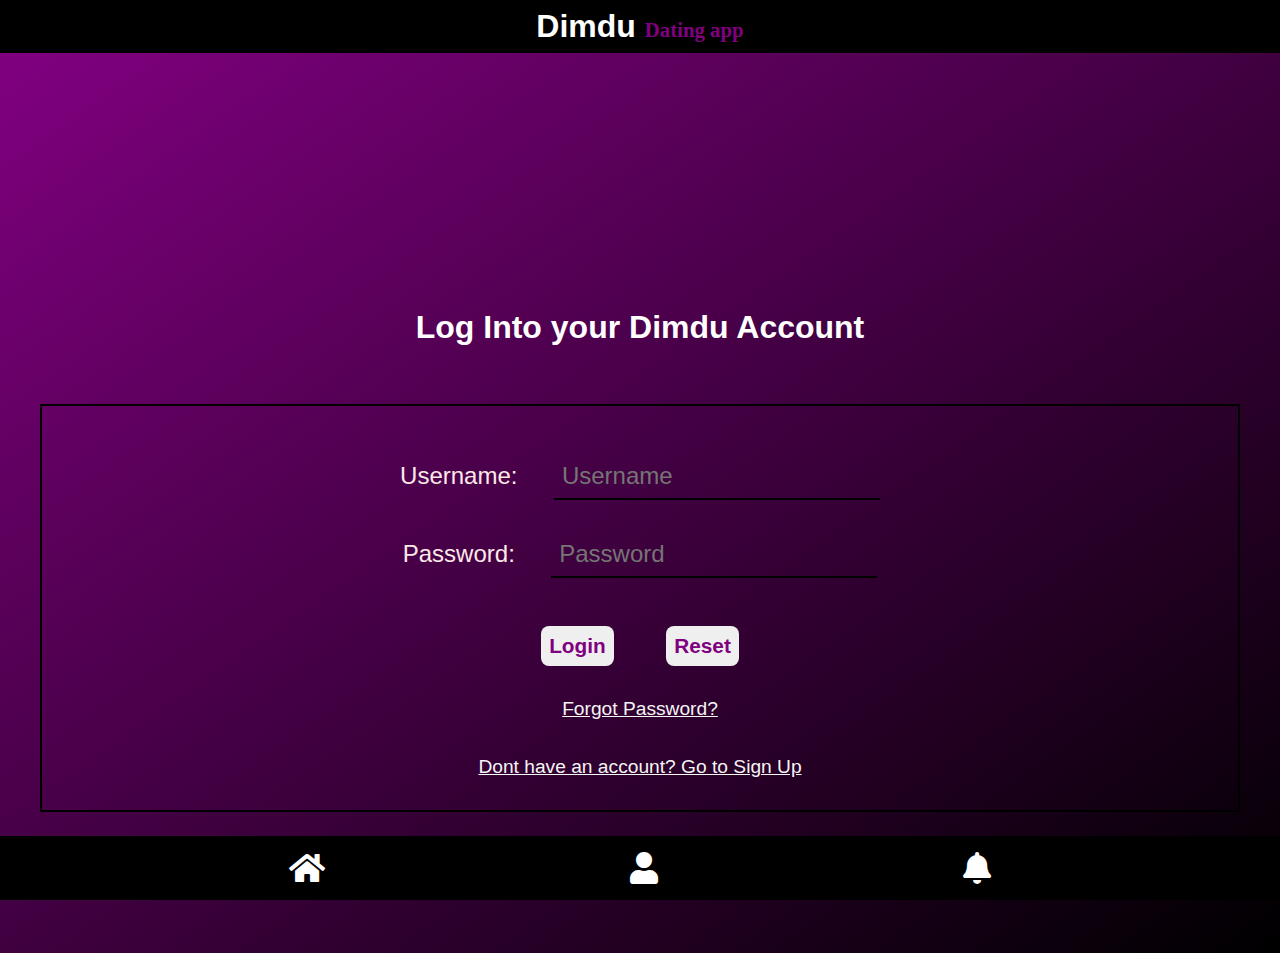
==== login.html @ e8e9dacd "Add files via upload" ====
<!DOCTYPE html>
<html lang="en">
<head>
  <meta charset="UTF-8">
  <meta http-equiv="X-UA-Compatible" content="IE=edge">
  <meta name="viewport" content="width=device-width, initial-scale=1.0">
  <title>Login Page</title>
  
  <link rel="stylesheet" href="path/to/font-awesome/css/font-awesome.min.css">

  <link rel="stylesheet" href="https://cdnjs.cloudflare.com/ajax/libs/font-awesome/5.15.3/css/all.min.css">
  <link rel="stylesheet" href="login.css">
</head>
<body>
  
  <div class="header">
    <!-- <img src="fullgirl.png" alt=""> -->
    <h1>Dimdu <span class="style">Dating app</span></h1>
  </div>

<div class="home-page">

<div class="login">

<h1>Log Into your Dimdu Account</h1>
<br>

<form action="get">

  <label for="Username">Username:</label>
  <input type="text" placeholder="Username" required>

  <br>

  <label for="Paasword">Password:</label>
  <input type="password" placeholder="Password" required>

  <br>

 
  <button type="submit">Login</button> <button type="reset">Reset</button>
  <br>
  <a href="#">Forgot Password?</a>
  <br>
  <br>
  <br>
  <a href="next.html">Dont have an account? Go to Sign Up</a>

</form>

</div>







</div>









  
  
<div class="footer">
  <!-- <h2>hey</h2> -->

  <div class="footer-flex">

<div class="foot">
  <i class="fas fa-home"></i>

</div>

<div class="foot">
  <i class="fas fa-user"></i>

</div>

<div class="foot">
  <i class="fas fa-bell"></i>

</div>

  </div>
</body>
</html>
---- login.css ----
*{
  box-sizing: border-box;
  font-family: 'poppins', sans-serif;
  margin: 0;
  padding: 0;
  
}


.header{
  background:black;
  color: white;
  text-align: center;
  position: sticky;
  top: 0;
  padding: .5rem 0;
}

.style{
  font-family: cursive;
  font-size: 1.3rem;
  color: purple;
}

.home-page{
  background:linear-gradient(to bottom right, purple, black);
  height: 100dvh;
}

.login{
  text-align: center;
  padding-top: 20%;
}

h1{
  color: white;
}
form{
  border: 2px solid black;
  margin:2.5rem;
  padding: 2rem;
}
label{
  font-size: 1.5rem;
  margin: 1rem;
  color: rgb(254, 232, 232);
}
input{
  font-size: 1.5rem;
  padding: .5rem;
  margin: 1rem;
  background: none;
  color: black;
  border: 0;
  border-bottom: 2px solid black;
  outline: 0;
}

button{
  font-size: 1.3rem;
  padding: .5rem;
  border-radius: .5rem;
  border: 0;
  margin: 2rem 1.5rem;
  font-weight: 600;
  color: purple;
}
a{
  font-size: 1.2rem;
  color: whitesmoke;
}




















.footer{
  background: black;
  width: 100%;
font-size: 2rem;
bottom: 0;
position: fixed;
}

.footer-flex{
  display: flex;
  justify-content:space-evenly;
}
i{
  margin: 1rem;
  color: white;
}
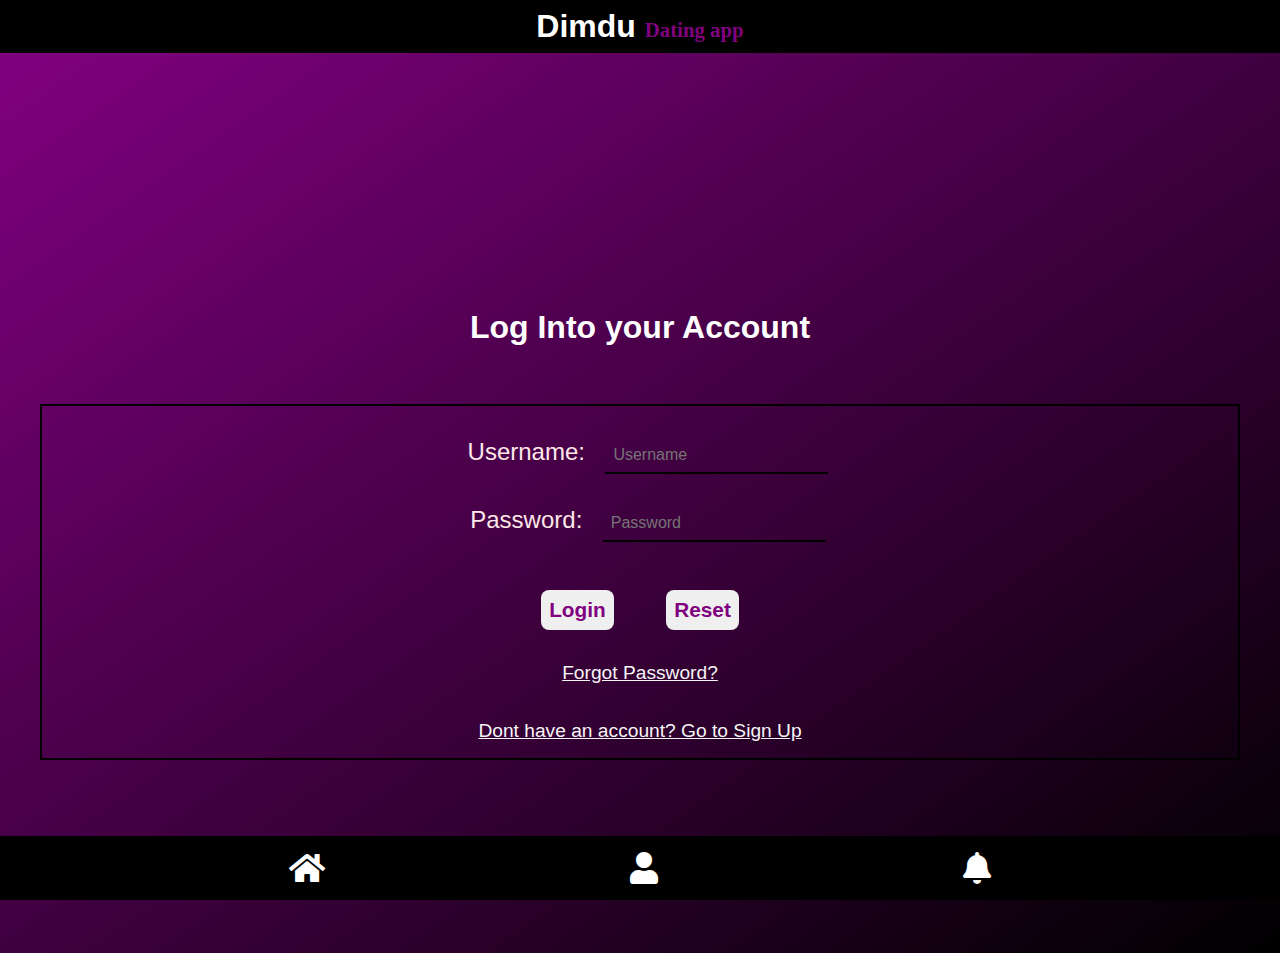
==== commit 104b99e7: "Update login.html" ====
--- a/login.html
+++ b/login.html
@@ -22,7 +22,7 @@
 
 <div class="login">
 
-<h1>Log Into your Dimdu Account</h1>
+<h1>Log Into your Account</h1>
 <br>
 
 <form action="get">
@@ -90,4 +90,4 @@
 
   </div>
 </body>
-</html>+</html>
--- a/login.css
+++ b/login.css
@@ -38,7 +38,7 @@
 form{
   border: 2px solid black;
   margin:2.5rem;
-  padding: 2rem;
+  padding: 1rem;
 }
 label{
   font-size: 1.5rem;
@@ -46,9 +46,9 @@
   color: rgb(254, 232, 232);
 }
 input{
-  font-size: 1.5rem;
+  font-size: 1rem;
   padding: .5rem;
-  margin: 1rem;
+  margin: 1rem 0;
   background: none;
   color: black;
   border: 0;
